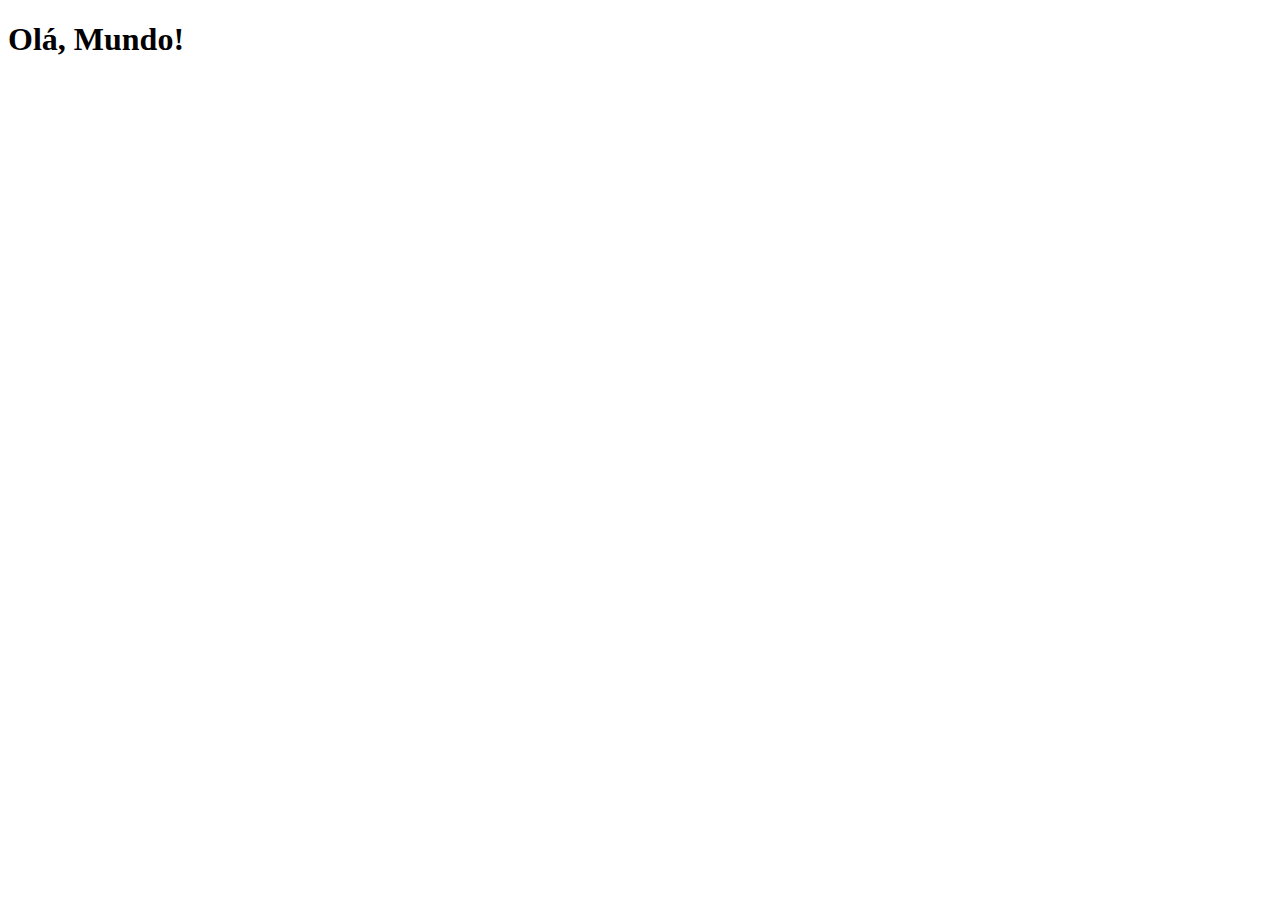
==== index.html @ 262561c0 "criei a pagina principal" ====
<!DOCTYPE html>
<html lang="pt-br">
  <head>
    <meta charset="UTF-8" />
    <meta http-equiv="X-UA-Compatible" content="IE=edge" />
    <meta name="viewport" content="width=device-width, initial-scale=1.0" />
    <link rel="shortcut icon" href="favicon.ico" type="image/x-icon" />
    <title>Projeto Redes Sociais</title>
  </head>
  <body>
    <h1>Olá, Mundo!</h1>
  </body>
</html>
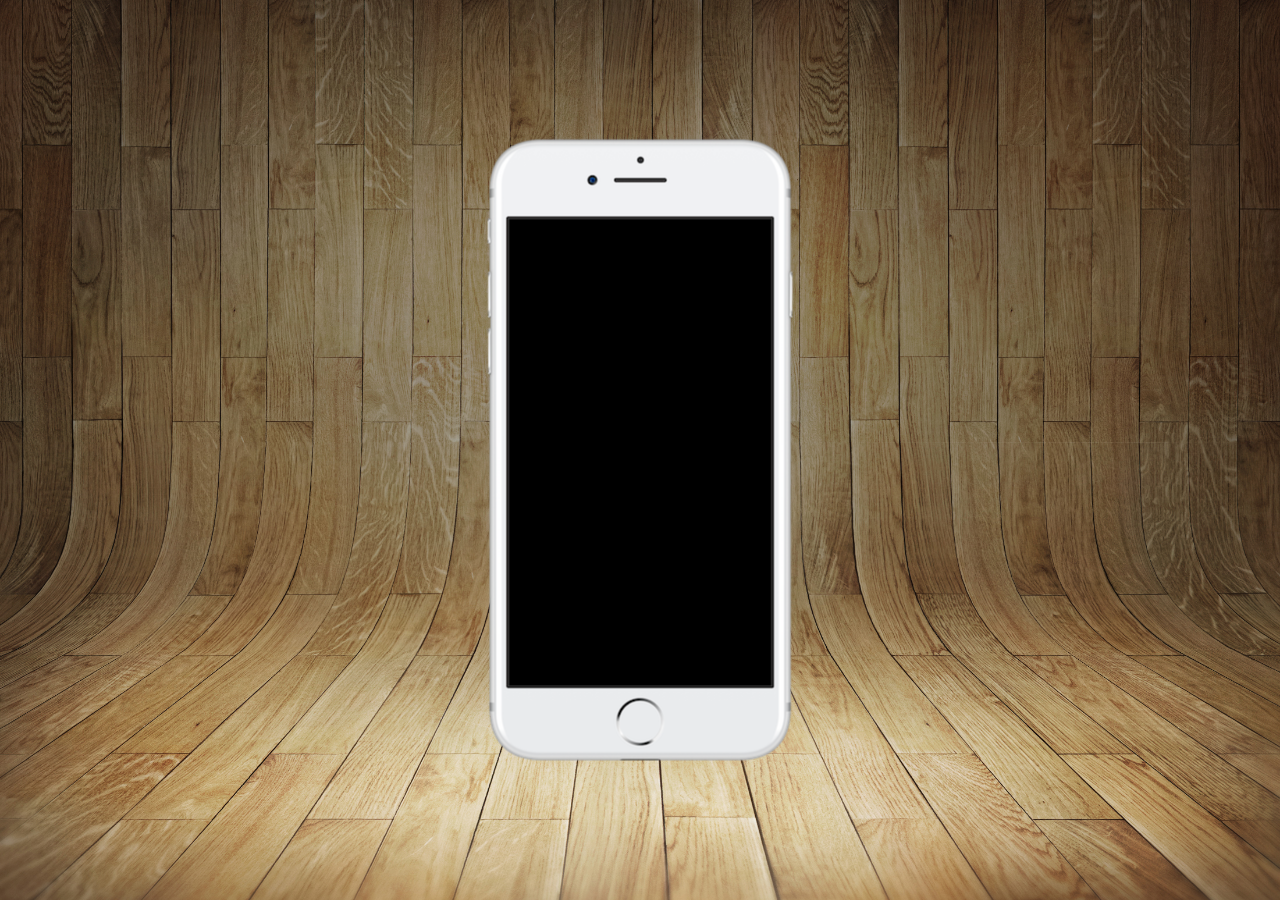
==== commit e2fa19b5: "criei página inicial do projeto" ====
--- a/index.html
+++ b/index.html
@@ -5,9 +5,13 @@
     <meta http-equiv="X-UA-Compatible" content="IE=edge" />
     <meta name="viewport" content="width=device-width, initial-scale=1.0" />
     <link rel="shortcut icon" href="favicon.ico" type="image/x-icon" />
+    <link rel="stylesheet" href="estilos/style.css" />
     <title>Projeto Redes Sociais</title>
   </head>
   <body>
-    <h1>Olá, Mundo!</h1>
+    <main>
+      <section id="telefone"></section>
+      <section id="redes-sociais"></section>
+    </main>
   </body>
 </html>
--- a/estilos/style.css
+++ b/estilos/style.css
@@ -0,0 +1,37 @@
+@charset "UTF-8";
+
+* {
+  margin: 0px;
+  padding: 0px;
+  font-family: Arial, Helvetica, sans-serif;
+}
+
+html,
+body {
+  height: 100vh;
+  width: 100vw;
+  background-color: black;
+}
+
+body {
+  background: url("../imagens/fundo-madeira.jpg") no-repeat top center;
+  background-size: cover;
+  background-attachment: fixed;
+}
+
+main {
+  position: relative;
+  height: 100vh;
+}
+
+section#telefone {
+  position: absolute;
+  top: 50%;
+  left: 50%;
+  transform: translate(-50%, -50%);
+
+  height: 627px;
+  width: 311px;
+  background-color: blue;
+  background: url("../imagens/frame-iphone.png") no-repeat;
+}
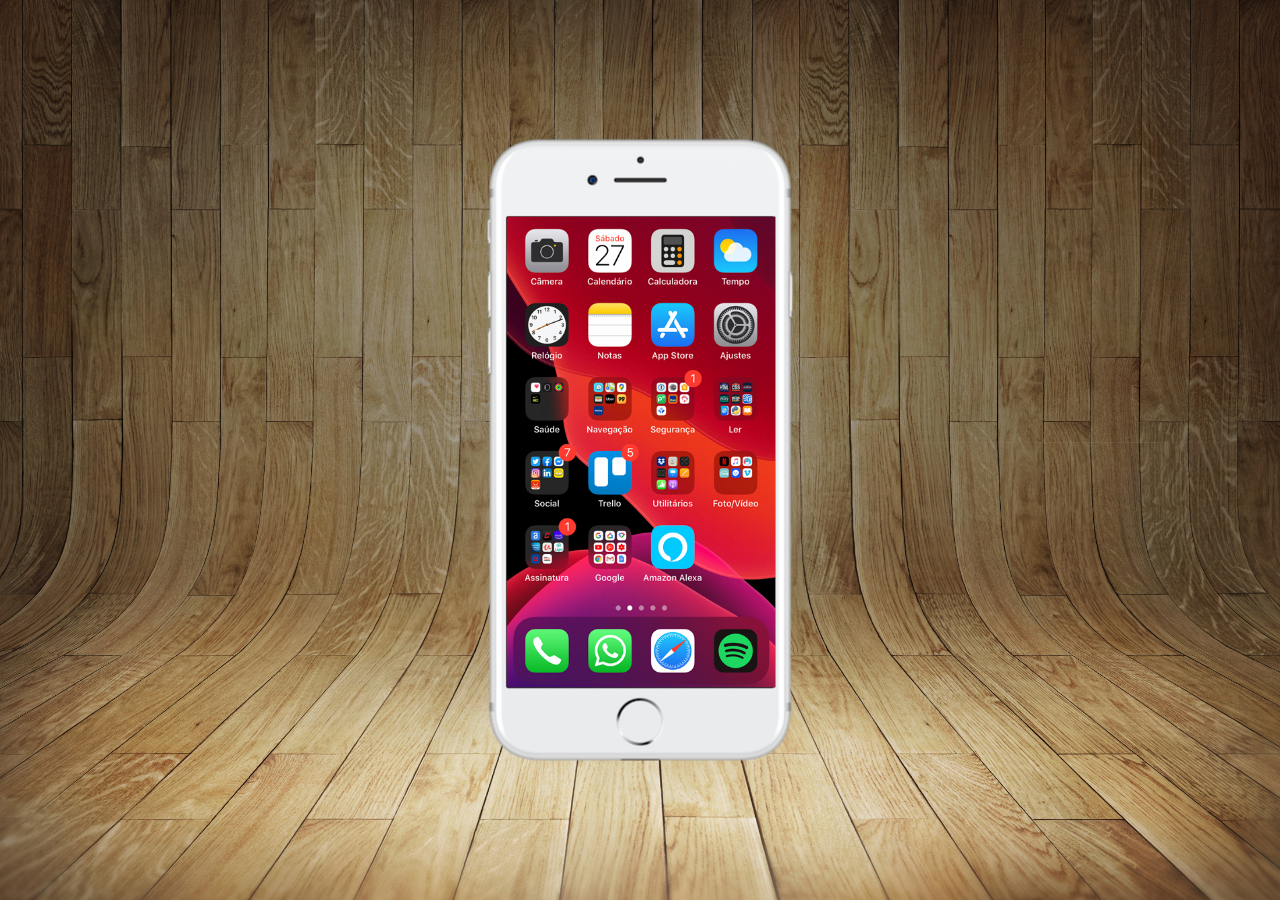
==== commit b61a7c95: "criei a tela home" ====
--- a/index.html
+++ b/index.html
@@ -10,7 +10,9 @@
   </head>
   <body>
     <main>
-      <section id="telefone"></section>
+      <section id="telefone">
+        <iframe src="home.html" name="tela" id="tela" frameborder="0"></iframe>
+      </section>
       <section id="redes-sociais"></section>
     </main>
   </body>
--- a/estilos/style.css
+++ b/estilos/style.css
@@ -35,3 +35,11 @@
   background-color: blue;
   background: url("../imagens/frame-iphone.png") no-repeat;
 }
+
+iframe#tela {
+  position: relative;
+  top: 80px;
+  left: 22px;
+  width: 269px;
+  height: 471px;
+}
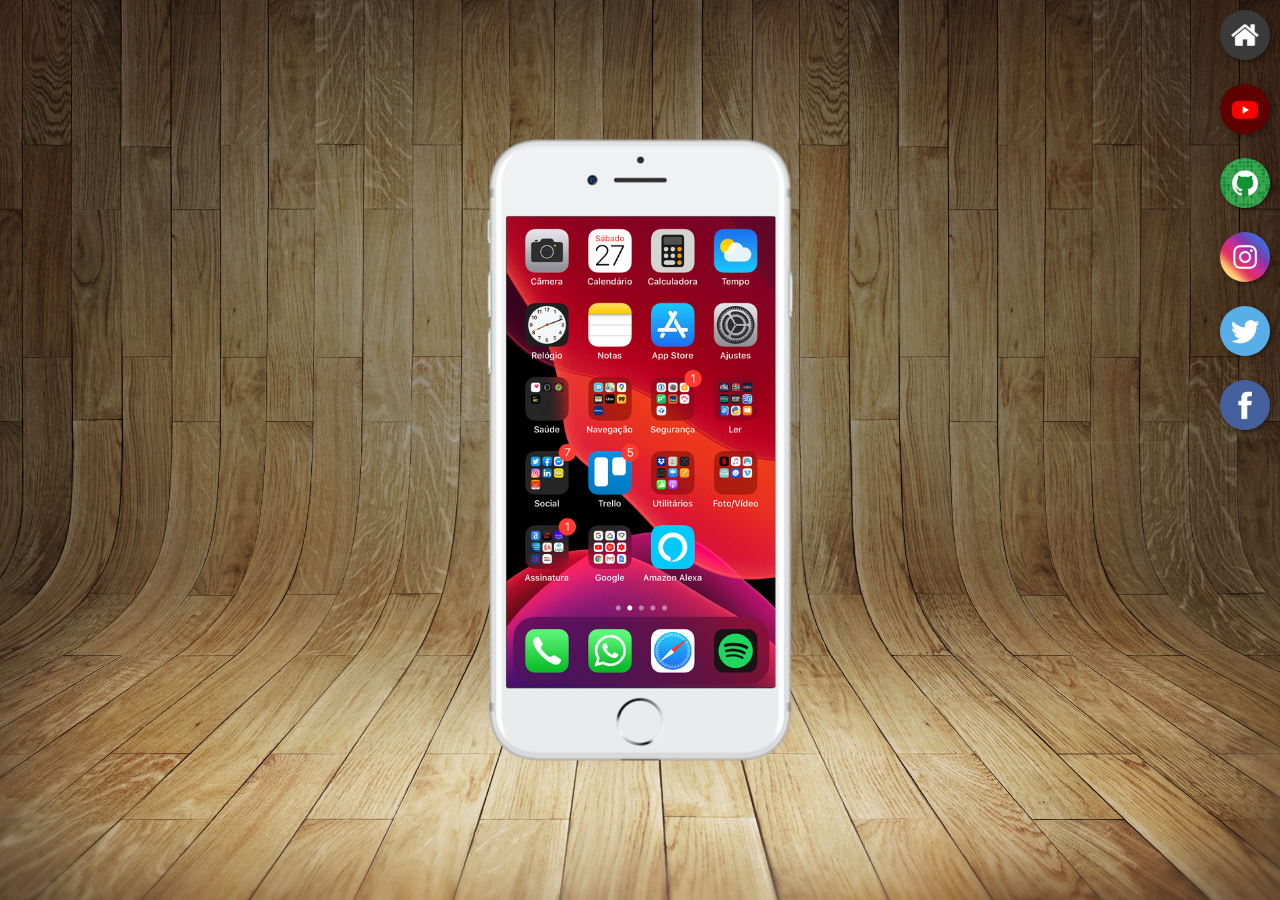
==== commit 1a3a37cb: "criei botões na lateral" ====
--- a/index.html
+++ b/index.html
@@ -11,9 +11,18 @@
   <body>
     <main>
       <section id="telefone">
-        <iframe src="home.html" name="tela" id="tela" frameborder="0"></iframe>
+        <iframe src="home.html" name="tela" id="tela" frameborder="0">
+          Seu navegador não é compatível com isso.
+        </iframe>
       </section>
-      <section id="redes-sociais"></section>
+      <section id="redes-sociais">
+        <a href="#" target="tela"><img src="imagens/logo-home.jpg" alt="Home"/a><br/>
+        <a href="#" target="tela"><img src="imagens/logo-youtube.jpg" alt="YouTube"/a><br/>
+        <a href="#" target="tela"><img src="imagens/logo-github.jpg" alt="GitHub"/a><br/>
+        <a href="#" target="tela"><img src="imagens/logo-instagram.jpg" alt="Instagram"/a><br/>
+        <a href="#" target="tela"><img src="imagens/logo-twitter.jpg" alt="Twitter"/a><br/>
+        <a href="#" target="tela"><img src="imagens/logo-facebook.jpg" alt="Facebook"/a>
+      </section>
     </main>
   </body>
 </html>
--- a/estilos/style.css
+++ b/estilos/style.css
@@ -43,3 +43,22 @@
   width: 269px;
   height: 471px;
 }
+
+section#redes-sociais {
+  text-align: right;
+}
+
+section#redes-sociais img {
+  width: 50px;
+  margin: 10px;
+  border-radius: 50%; /* deixa automaticamente um icone redondo */
+  box-shadow: 2px 2px 5px rgba(0, 0, 0, 0.4);
+  box-sizing: border-box;
+}
+
+section#redes-sociais img:hover {
+  border: 2px solid rgba(255, 255, 255, 0.6);
+  transform: translate(-3px, -3px);
+  box-shadow: 5px 5px 10px rgba(0, 0, 0, 0.625);
+  transition: transform 0.3s, border 1s;
+}
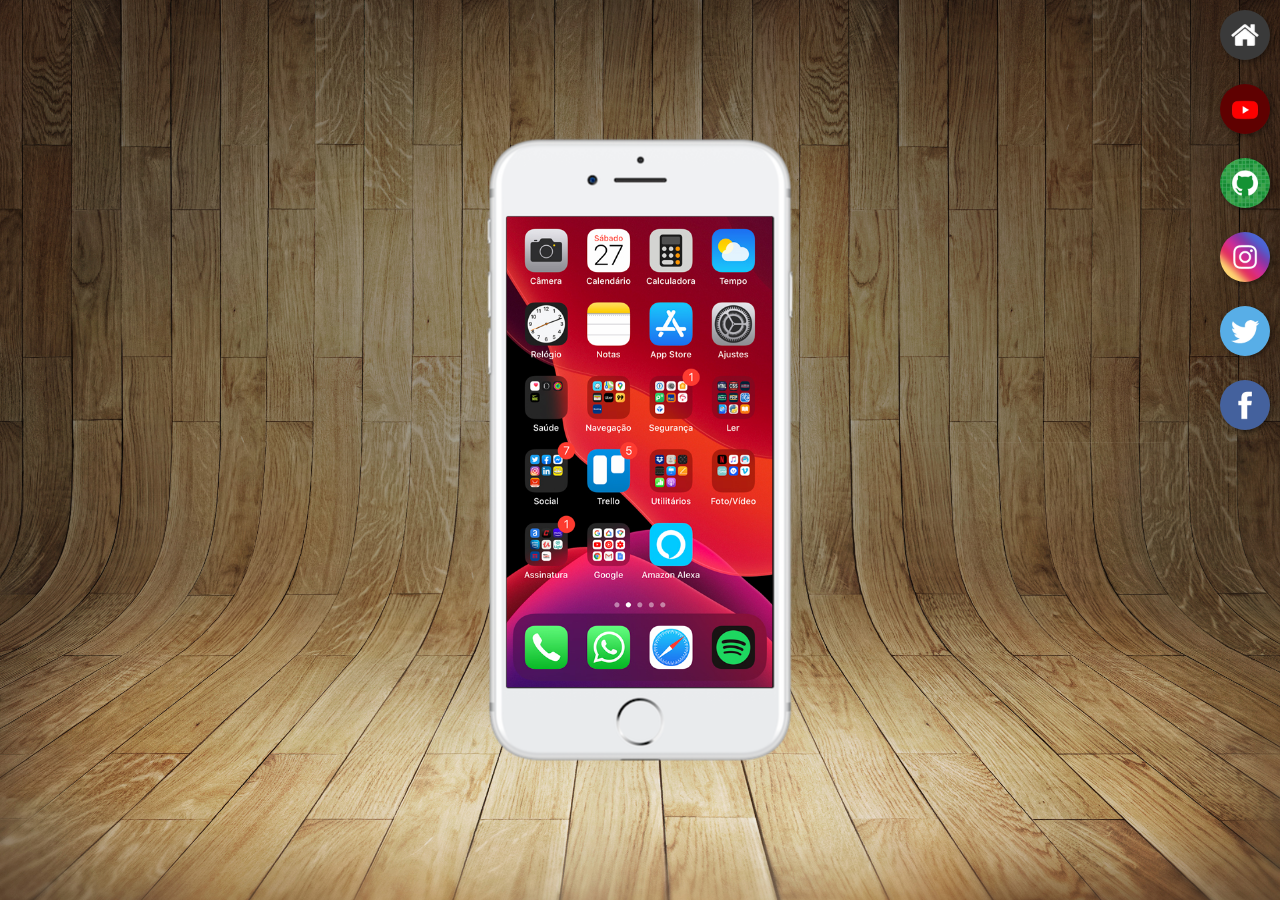
==== commit 772c8ea8: "finalizei o projeto (configurei os links)" ====
--- a/index.html
+++ b/index.html
@@ -16,12 +16,12 @@
         </iframe>
       </section>
       <section id="redes-sociais">
-        <a href="#" target="tela"><img src="imagens/logo-home.jpg" alt="Home"/a><br/>
-        <a href="#" target="tela"><img src="imagens/logo-youtube.jpg" alt="YouTube"/a><br/>
-        <a href="#" target="tela"><img src="imagens/logo-github.jpg" alt="GitHub"/a><br/>
-        <a href="#" target="tela"><img src="imagens/logo-instagram.jpg" alt="Instagram"/a><br/>
-        <a href="#" target="tela"><img src="imagens/logo-twitter.jpg" alt="Twitter"/a><br/>
-        <a href="#" target="tela"><img src="imagens/logo-facebook.jpg" alt="Facebook"/a>
+        <a href="home.html" target="tela"><img src="imagens/logo-home.jpg" alt="Home"/a><br/>
+        <a href="youtube.html" target="tela"><img src="imagens/logo-youtube.jpg" alt="YouTube"/a><br/>
+        <a href="github.html" target="tela"><img src="imagens/logo-github.jpg" alt="GitHub"/a><br/>
+        <a href="instagram.html" target="tela"><img src="imagens/logo-instagram.jpg" alt="Instagram"/a><br/>
+        <a href="twitter.html" target="tela"><img src="imagens/logo-twitter.jpg" alt="Twitter"/a><br/>
+        <a href="facebook.html" target="tela"><img src="imagens/logo-facebook.jpg" alt="Facebook"/a>
       </section>
     </main>
   </body>
--- a/estilos/style.css
+++ b/estilos/style.css
@@ -28,7 +28,10 @@
   position: absolute;
   top: 50%;
   left: 50%;
-  transform: translate(-50%, -50%);
+  transform: translate(
+    -50%,
+    -50%
+  ); /* Esse transform é uma propriedade que eu quero entender mais */
 
   height: 627px;
   width: 311px;
@@ -40,7 +43,7 @@
   position: relative;
   top: 80px;
   left: 22px;
-  width: 269px;
+  width: 266px;
   height: 471px;
 }
 
@@ -58,7 +61,10 @@
 
 section#redes-sociais img:hover {
   border: 2px solid rgba(255, 255, 255, 0.6);
-  transform: translate(-3px, -3px);
+  transform: translate(
+    -3px,
+    -3px
+  ); /* Esse transform é uma propriedade que eu quero entender mais */
   box-shadow: 5px 5px 10px rgba(0, 0, 0, 0.625);
   transition: transform 0.3s, border 1s;
 }
